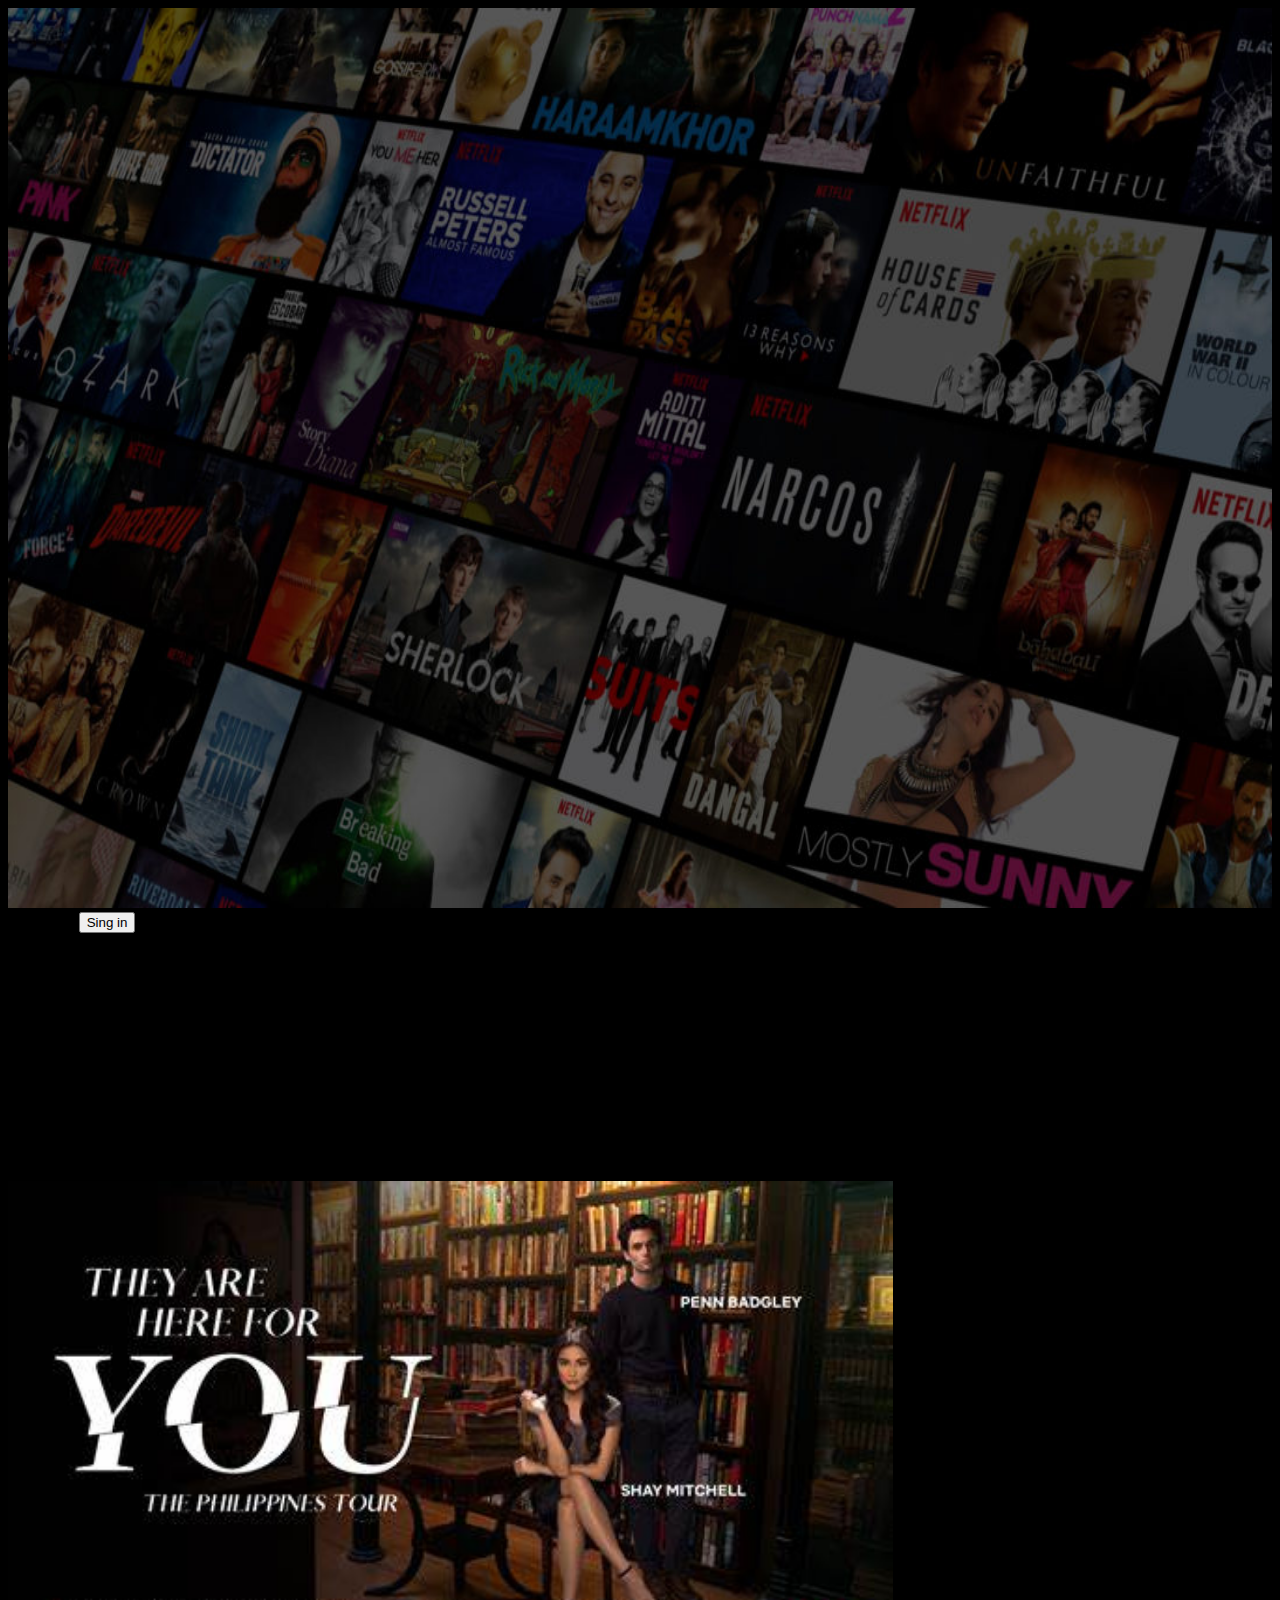
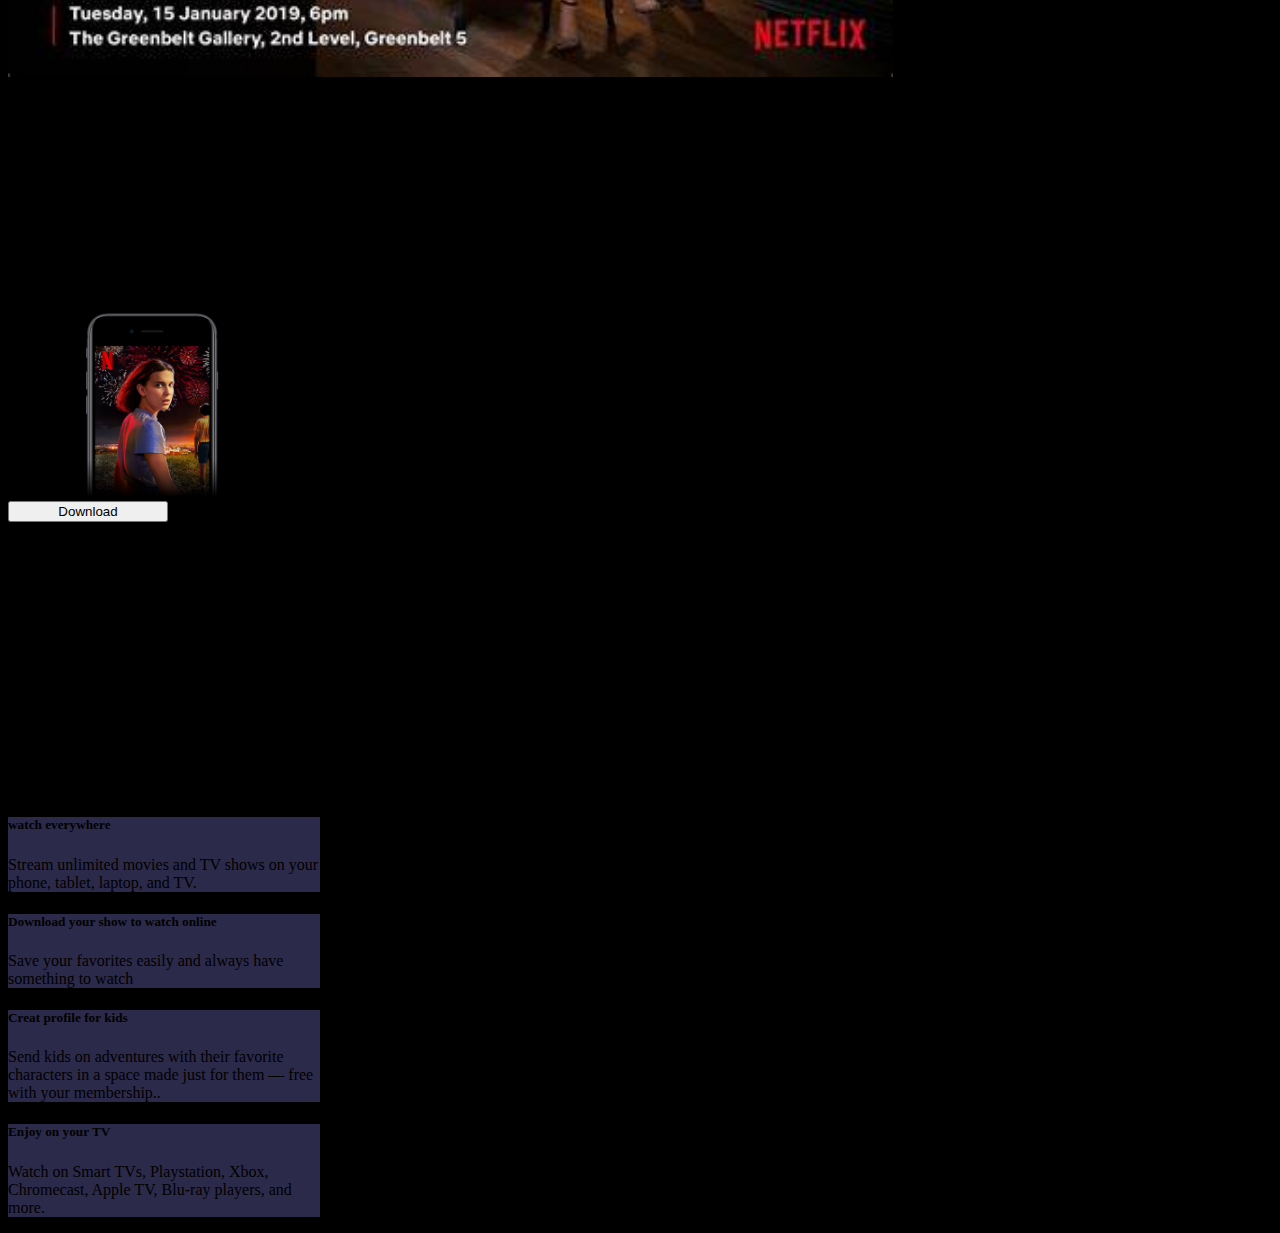
==== index.html @ af3e1fb7 "updated" ====
<!DOCTYPE html>
<html lang="en">

<head>
    <meta charset="UTF-8">
    <meta name="viewport" content="width=device-width, initial-scale=1.0">
    <title>netflix.com</title>

    <!--link for bootstrap-->
    <link href="https://cdn.jsdelivr.net/npm/bootstrap@5.0.2/dist/css/bootstrap.min.css" rel="stylesheet"
        integrity="sha384-EVSTQN3/azprG1Anm3QDgpJLIm9Nao0Yz1ztcQTwFspd3yD65VohhpuuCOmLASjC" crossorigin="anonymous">

    <!--link for css file-->
    <link rel="stylesheet" href="netflix.css">
</head>

<body style="background-color: black;">

    <!--OVERLAY CARD STRT HERE-->
    <div class="card border border-warning" style="width:100%; height: 100vh;">


        <div class="card-img">
            <img src="netflix-background-image.jpg" style="width:100%; height: 100vh;">
        </div>

        <div class="card-img-overlay">
            <!--start nav bar on card-->
            <div class="navbar d-flex justify-content-around css-navbar">
                <span class="nav-link fs-1 text-danger coursor-pointer"> NETFLIX</span>
                <button type="button" class="btn btn-danger">Sing in</button>
            </div>

            <!-- nav bar end-->
            <div class="card-text  text-light css-center-text">

                <p class="fs-1 fw-bolder">Unlimited movies, TV shows, and more</p><br>
                <p class="fs-4">Watch anywhere. Cancel anytime. <br>Ready to watch? Enter your email to create
                    or
                    restart your membership.</p>

                <div>
                    <input type="email" placeholder="Email address" class="css-email-bar"
                        style="height: 45px; width: 250px;">
                    <button type="button" class="btn btn-danger btn-lg">GEt Started</button>
                </div>
            </div>
        </div>
    </div> <!--OVERLAY CARD ENDS HERE-->

    <!--2ND CARD (HORIZONTAL CARD)-->
    <div class="card css-2nd-card">
        <div class=" row">
            <div class="col-11 col-sm-11 col-md-6 col-lg-6 col-xl-6 text-light text-center "><br><br><br>
                <h2 class="card-title fw-bolder fs-1 ">Enjoy on your TV</h2>
                <p class="card-text fs-4 pt-3">Watch on Smart TVs, Playstation, Xbox, <br>
                    Chromecast, Apple TV, Blu-ray players, and more.</p>
            </div>

            <div class="col-11 col-sm-11 col-md-6 col-lg-5 col-xl-5 text-center">
                <img src="2nd-card-image.jfif" style="width: 70%">>
            </div>
        </div>
    </div>

    <!--3rd card (Horizontal card)-->
    <div class="card css-2nd-card">
        <div class=" row">

            <div class="col-11 col-sm-11 col-md-6 col-lg-6 col-lg-6 col-xl-6 d-flex justify-content-end">

                <div class="card text-center css-3rd-card-border" style="width: 18rem;">
                    <img src="3rd-card-image.jpg" style="width: 18rem;" class="card-img-top" alt="...">
                    <div class="card-body css-margin-top ">
                        <button type="button" class="btn btn-info " style="width: 10rem;">Download</button>
                    </div>
                </div>

                <!-- <div class="d-flex flex-column">
                    <img src="3rd-card-image.jpg" style="width: 100%">
                </div> -->
            </div>

            <div class="col-12 col-sm-12 col-md-6 col-lg-6 col-lg-6 col-xl-6 text-light text-start ">
                <h2 class="card-title fw-bolder fs-1 ">Download your<br>
                    shows to <br> watch offline</h2>
                <p class="card-text fs-4 pt-3">Watch on Smart TVs, Playstation, Xbox, <br>
                    Chromecast, Apple TV, Blu-ray players, and more.</p>
            </div>
        </div>
    </div>

    <!-- Card Group-->
    <div class=" container">
        <div class="card-group ">

            <!-- 1st Card-->
            <div class="card text-light ms-4 me-1" style="width: 19.5rem;">
                <div class="card-body" style="background-color: rgb(44, 42, 74)">
                    <h5 class="card-title fs-3">watch everywhere</h5>
                    <p class="card-text">Stream unlimited movies and TV shows on your phone, tablet,
                         laptop, and TV.</p>
                </div>
            </div>

            <!-- 2nd Card-->
            <div class="card text-light ms-4 me-1" style="width: 19.5rem;">
                <div class="card-body" style="background-color: rgb(44, 42, 74);">
                    <h5 class="card-title fs-3">Download your show to watch online</h5>
                    <p class="card-text">Save your favorites easily and always have something to watch</p>
                </div>
            </div>

            <!-- 3rd Card-->
            <div class="card text-light ms-4 me-1" style="width: 19.5rem;">
                <div class="card-body" style="background-color: rgb(44, 42, 74);">
                    <h5 class="card-title fs-3">Creat profile for kids</h5>
                    <p class="card-text">Send kids on adventures with their favorite characters
                         in a space made just for them — free with your membership..</p>
                </div>
            </div>

            <!-- 4th Card-->
            <div class="card text-light ms-4 me-1" style="width: 19.5rem;">
                <div class="card-body" style="background-color: rgb(44, 42, 74);">
                    <h5 class="card-title fs-3">Enjoy on your TV</h5>
                    <p class="card-text">Watch on Smart TVs, Playstation, Xbox, Chromecast,
                         Apple TV, Blu-ray players, and more.</p>
                </div>
            </div>
        </div>
    </div>



</body>

</html>
---- netflix.css ----
.css-email-bar{
   background-color:rgba(0, 0, 0, 0.9); 
   outline: none;
   border: none;
   color: rgb(206, 37, 37);

  
}

.css-center-text{
    margin-top: 150px;
    text-align: center;
}

.css-2nd-card{
    width: 100%;
    background-color: black;
    padding-top: 100px;
    padding-bottom: 100px;

}

.css-3rd-card-border{
    border-color: black;
    outline-color: black;
}

.css-margin-top{
    padding: 0px !important;
    background-color: black;
}

.coursor-pointer{
    cursor: pointer;
}
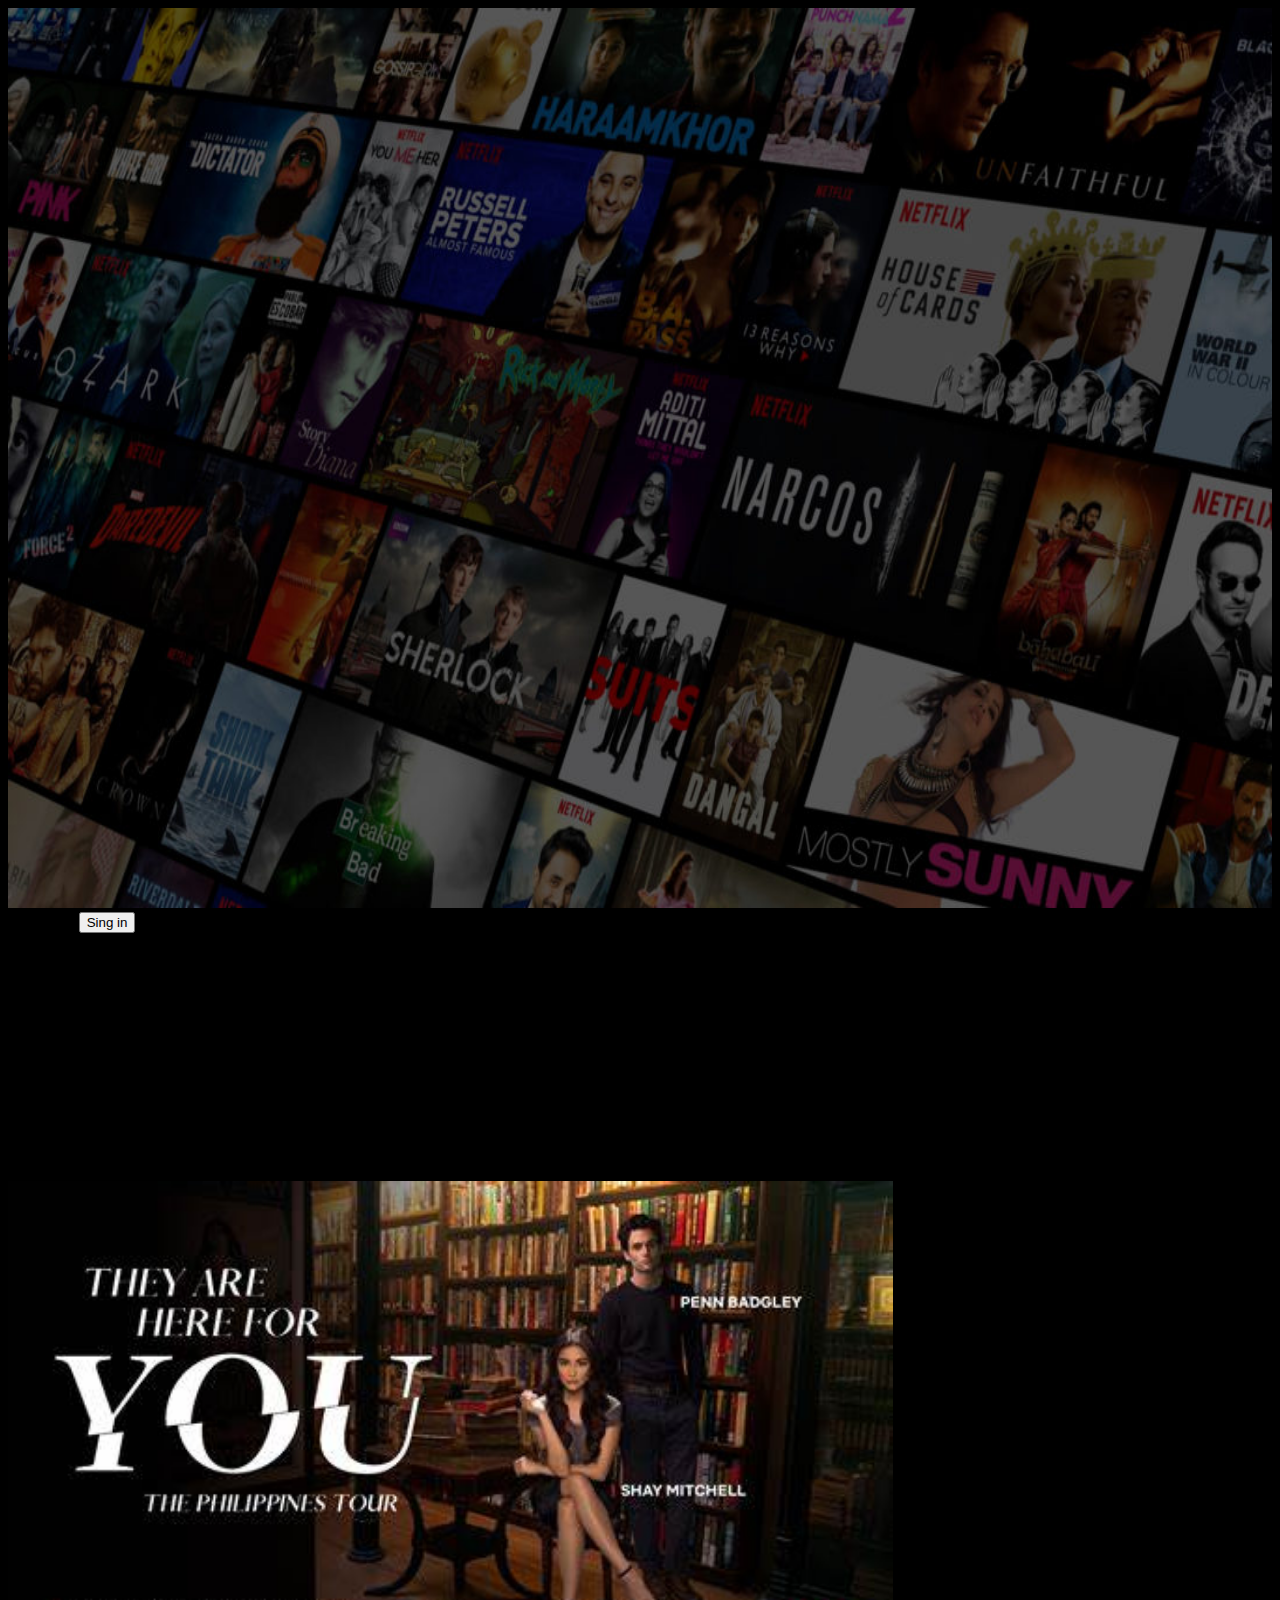
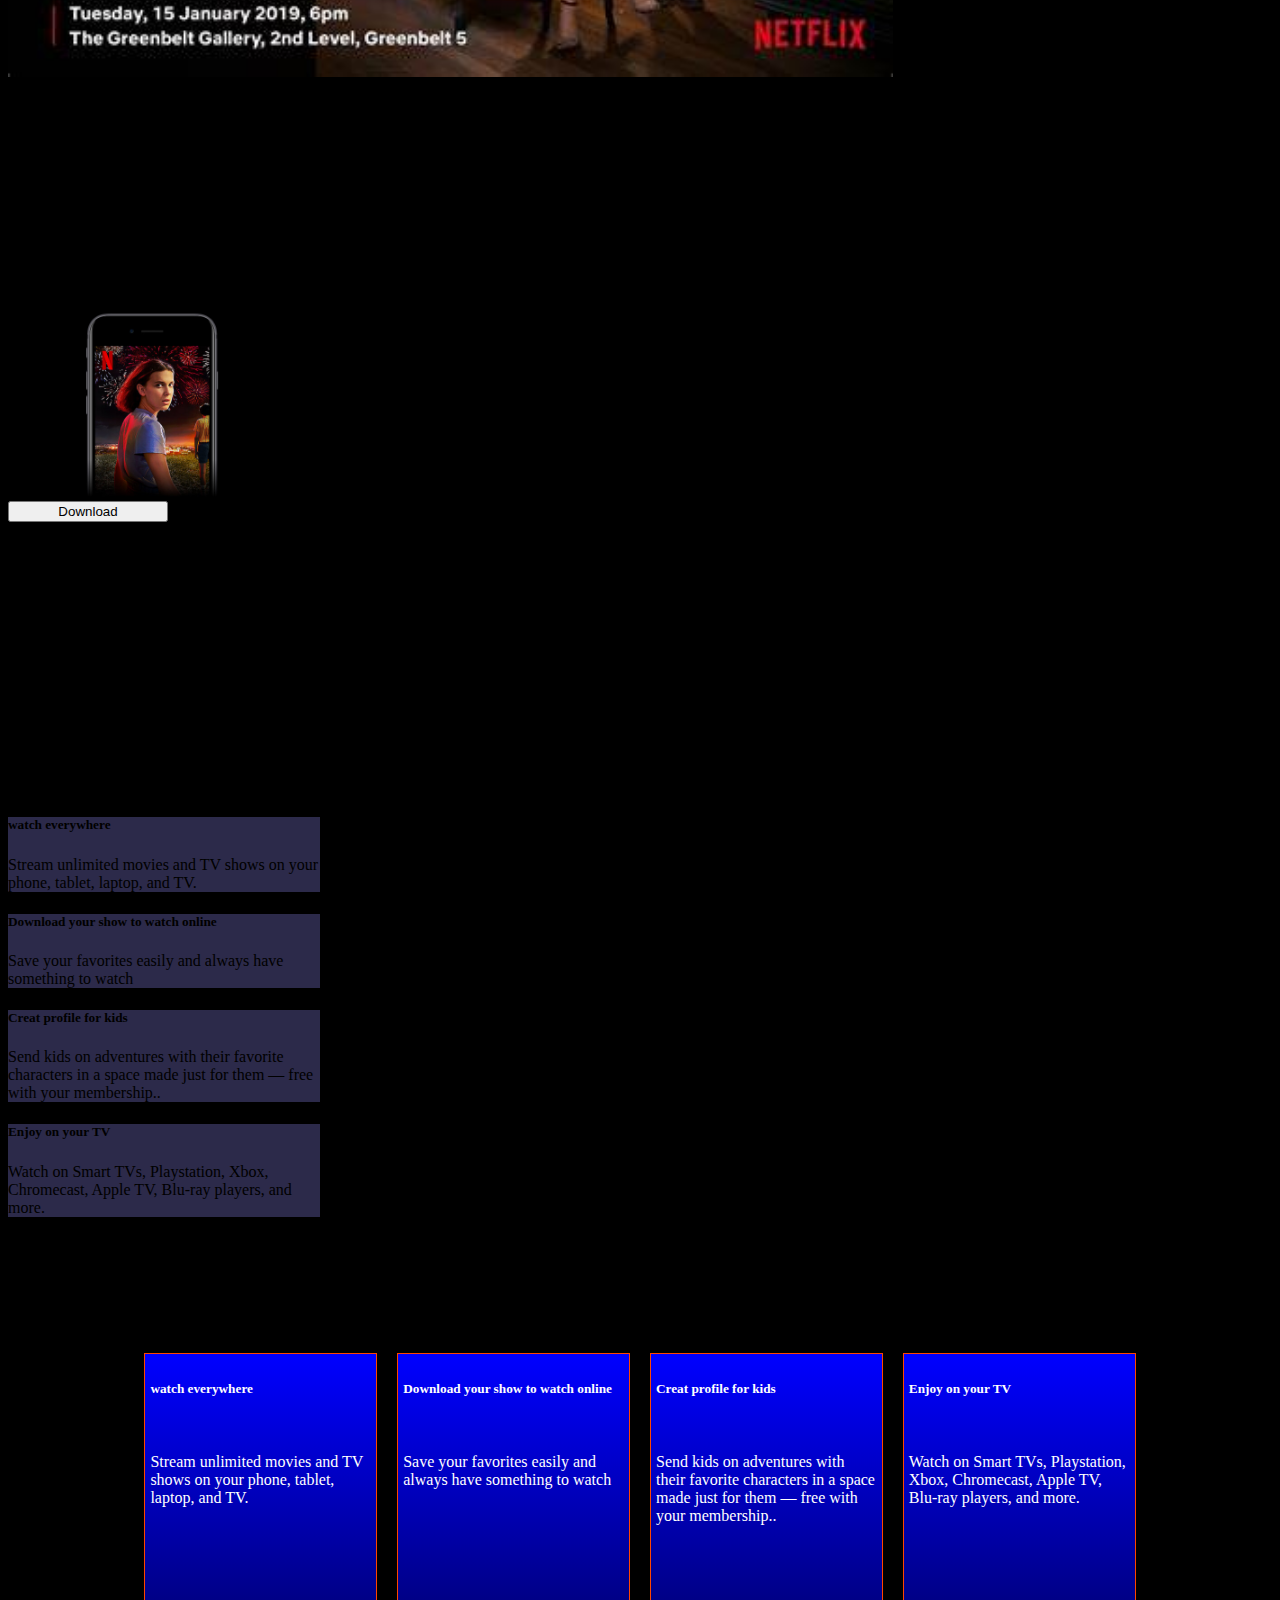
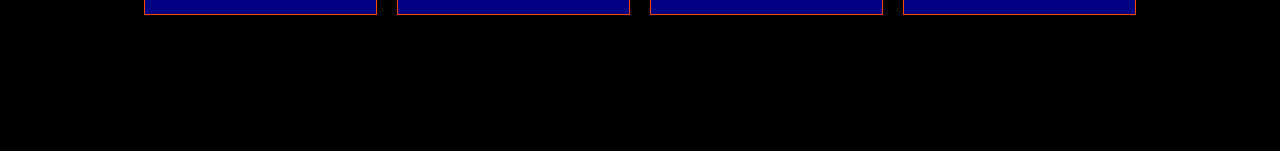
==== commit 27da6a4d: "update" ====
--- a/index.html
+++ b/index.html
@@ -67,7 +67,7 @@
     <div class="card css-2nd-card">
         <div class=" row">
 
-            <div class="col-11 col-sm-11 col-md-6 col-lg-6 col-lg-6 col-xl-6 d-flex justify-content-end">
+            <div class="col-11 col-sm-11 col-md-6 col-lg-6 col-lg-6 col-xl-6 d-flex justify-content-center">
 
                 <div class="card text-center css-3rd-card-border" style="width: 18rem;">
                     <img src="3rd-card-image.jpg" style="width: 18rem;" class="card-img-top" alt="...">
@@ -131,6 +131,33 @@
         </div>
     </div>
 
+    <div class=" css-card " >
+
+        <div class="css-4box ">
+            <h5>watch everywhere</h5><br>
+            <p class="">Stream unlimited movies and TV shows on your phone, tablet,
+                 laptop, and TV.</p>
+        </div>
+
+        <div class="css-4box ">
+            <h5>Download your show to watch online</h5><br>
+            <p class="">Save your favorites easily and always have something to watch</p>
+        </div>
+
+        <div class="css-4box ">
+            <h5>Creat profile for kids</h5><br>
+            <p class="">Send kids on adventures with their favorite characters
+                 in a space made just for them — free with your membership..</p>
+        </div>
+
+        <div class="css-4box">
+            <h5>Enjoy on your TV</h5><br>
+            <p class="">Watch on Smart TVs, Playstation, Xbox, Chromecast, Apple TV, 
+                Blu-ray players, and more.</p>
+        </div>
+
+    </div>
+
 
 
 </body>
--- a/netflix.css
+++ b/netflix.css
@@ -33,3 +33,33 @@
 .coursor-pointer{
     cursor: pointer;
 }
+
+.css-4box{
+    border: 1px solid orangered;
+    color: white;
+    background-image: linear-gradient(to bottom, blue, navy);
+    width: 265px;
+    height: 250px;
+    margin: 10px;
+    padding:5px ;
+}
+.css-card{
+    display: flex;
+    flex-direction: row;
+    width: 80%; 
+    margin: 10%;
+}
+
+@media( max-width:1000px) 
+{
+    .css-card{
+        display: flex;
+        flex-direction: column !important;}
+    .css-4box{   
+        width:100%;
+        height: auto;
+    }
+
+   
+}
+ 